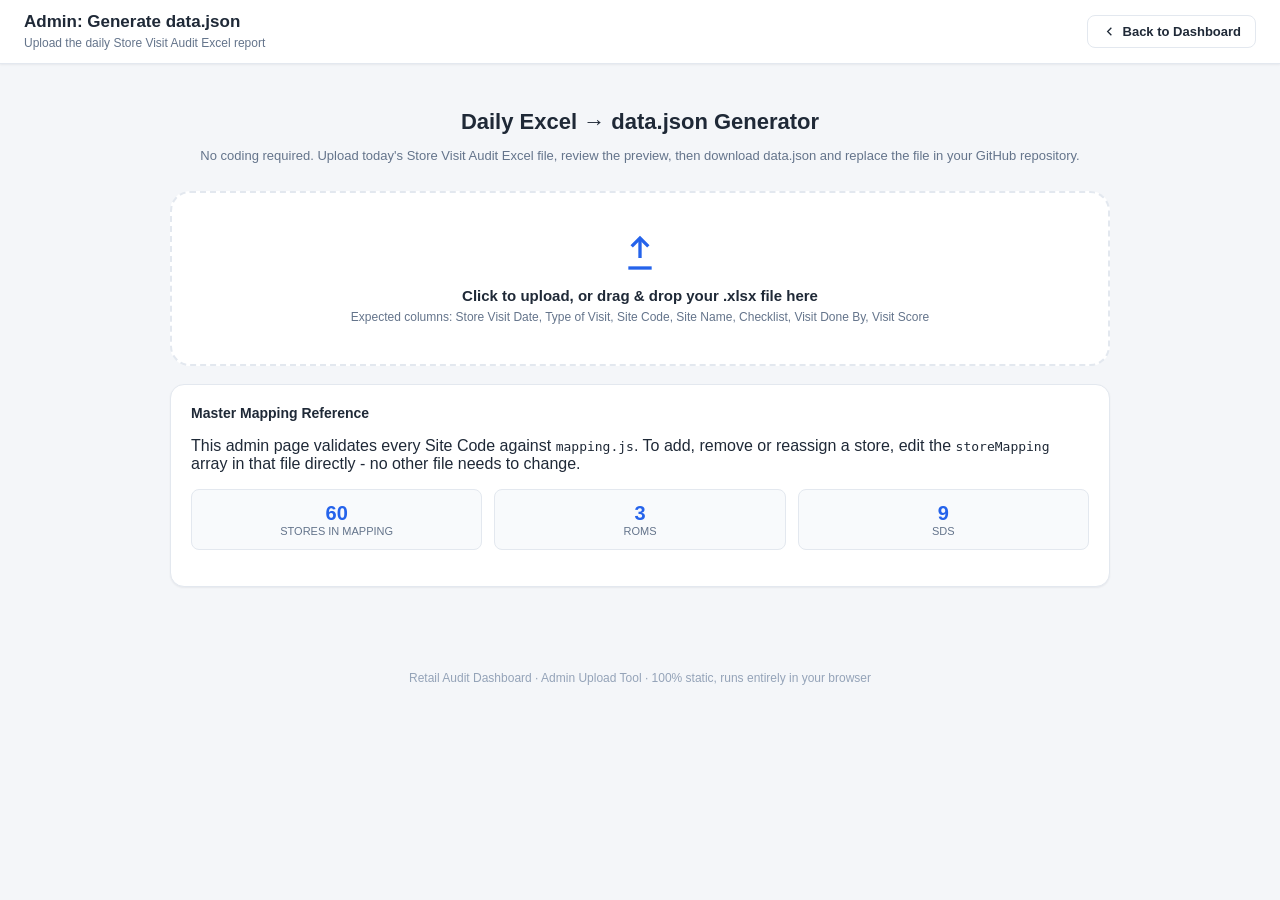
==== admin-generator.html @ 05a46dc3 "Add files via upload" ====
<!DOCTYPE html>
<html lang="en">
<head>
<meta charset="UTF-8" />
<meta name="viewport" content="width=device-width, initial-scale=1.0" />
<title>Admin - Generate data.json | Retail Audit Dashboard</title>

<!-- SheetJS: reads the daily Store Visit Audit Excel report -->
<script src="https://cdnjs.cloudflare.com/ajax/libs/xlsx/0.18.5/xlsx.full.min.js"></script>
<link rel="stylesheet" href="style.css?v=20260703c" />
</head>
<body>

  <div class="toast-container" id="toast-container"></div>

  <header class="app-header">
    <div class="brand">
      <img src="logo.png" alt="Logo" class="logo" onerror="this.style.display='none'" />
      <div class="brand-text">
        <h1>Admin: Generate data.json</h1>
        <span>Upload the daily Store Visit Audit Excel report</span>
      </div>
    </div>
    <div class="header-actions">
      <a class="btn" href="index.html">
        <svg viewBox="0 0 24 24" fill="none" stroke="currentColor" stroke-width="2"><path d="m15 18-6-6 6-6"/></svg>
        Back to Dashboard
      </a>
    </div>
  </header>

  <div class="admin-shell">

    <div class="admin-hero">
      <h1>Daily Excel &rarr; data.json Generator</h1>
      <p>No coding required. Upload today's Store Visit Audit Excel file, review the preview, then download data.json and replace the file in your GitHub repository.</p>
    </div>

    <!-- Step 1: Upload -->
    <div class="upload-zone" id="upload-zone" onclick="document.getElementById('file-input').click()">
      <svg viewBox="0 0 24 24" fill="none" stroke="currentColor" stroke-width="2"><path d="M12 3v12"/><path d="m7 8 5-5 5 5"/><path d="M5 21h14"/></svg>
      <h3>Click to upload, or drag &amp; drop your .xlsx file here</h3>
      <p>Expected columns: Store Visit Date, Type of Visit, Site Code, Site Name, Checklist, Visit Done By, Visit Score</p>
      <input type="file" id="file-input" accept=".xlsx,.xls" />
    </div>

    <!-- Step 2: Validation summary (hidden until a file is processed) -->
    <div class="step-card" id="validation-card" style="display:none;">
      <h3><span class="step-number">2</span> Validation Summary</h3>
      <div class="summary-grid">
        <div class="summary-box"><div class="val" id="sum-rows">0</div><div class="lab">Rows Read</div></div>
        <div class="summary-box"><div class="val" id="sum-valid">0</div><div class="lab">Valid Records</div></div>
        <div class="summary-box"><div class="val" id="sum-stores">0</div><div class="lab">Unique Stores Visited</div></div>
        <div class="summary-box"><div class="val" id="sum-unmapped">0</div><div class="lab">Unmapped Site Codes</div></div>
        <div class="summary-box"><div class="val" id="sum-errors">0</div><div class="lab">Rows Skipped</div></div>
      </div>
      <ul class="validation-list" id="validation-list"></ul>
    </div>

    <!-- Step 3: Preview -->
    <div class="step-card" id="preview-card" style="display:none;">
      <h3><span class="step-number">3</span> Preview Records (first 50 shown)</h3>
      <div class="table-scroll">
        <table class="data-table">
          <thead>
            <tr>
              <th>Visit Date</th><th>Visit Type</th><th>Site Code</th><th>Site Name</th>
              <th>Checklist</th><th>Visit Done By</th><th>Visit Score</th><th>ROM</th><th>SD</th>
            </tr>
          </thead>
          <tbody id="preview-table-body"></tbody>
        </table>
      </div>
    </div>

    <!-- Step 4: Generate + Download -->
    <div class="step-card" id="generate-card" style="display:none;">
      <h3><span class="step-number">4</span> Generate &amp; Download data.json</h3>
      <p class="panel-sub">Download the file below, then replace <code>data.json</code> in the project root of your GitHub repository and commit the change. The Live Dashboard will automatically show the new data the next time it's opened.</p>
      <div class="actions-row">
        <button class="btn btn-primary" id="download-btn">
          <svg viewBox="0 0 24 24" fill="none" stroke="currentColor" stroke-width="2"><path d="M21 15v4a2 2 0 0 1-2 2H5a2 2 0 0 1-2-2v-4"/><path d="M7 10l5 5 5-5"/><path d="M12 15V3"/></svg>
          Download data.json
        </button>
        <button class="btn" id="start-over-btn">Start Over</button>
      </div>
    </div>

    <div class="step-card">
      <h3>Master Mapping Reference</h3>
      <p class="panel-sub">This admin page validates every Site Code against <code>mapping.js</code>. To add, remove or reassign a store, edit the <code>storeMapping</code> array in that file directly - no other file needs to change.</p>
      <div class="summary-grid">
        <div class="summary-box"><div class="val" id="map-total-stores">0</div><div class="lab">Stores in Mapping</div></div>
        <div class="summary-box"><div class="val" id="map-total-roms">0</div><div class="lab">ROMs</div></div>
        <div class="summary-box"><div class="val" id="map-total-sds">0</div><div class="lab">SDs</div></div>
      </div>
    </div>

  </div>

  <footer class="app-footer">Retail Audit Dashboard &middot; Admin Upload Tool &middot; 100% static, runs entirely in your browser</footer>

  <script src="mapping.js?v=20260703c"></script>
  <script>
  /**
   * Admin upload logic. Runs entirely client-side: SheetJS parses the
   * Excel file in the browser, no data ever leaves the machine.
   */
  (function () {
    "use strict";

    const REQUIRED_HEADERS = {
      visitDate: ["store visit date", "visit date"],
      visitType: ["type of visit", "visit type"],
      siteCode: ["site code"],
      siteName: ["site name"],
      checklist: ["checklist"],
      visitedBy: ["visit done by", "visited by"],
      visitScore: ["visit score"]
    };

    let generatedRecords = [];
    let generatedJson = null;

    document.addEventListener("DOMContentLoaded", function () {
      setText("map-total-stores", storeMapping.length);
      setText("map-total-roms", getAllRoms().length);
      setText("map-total-sds", getAllSds().length);

      const fileInput = document.getElementById("file-input");
      const uploadZone = document.getElementById("upload-zone");

      fileInput.addEventListener("change", function (e) {
        if (e.target.files && e.target.files[0]) handleFile(e.target.files[0]);
      });

      ["dragover", "dragenter"].forEach(evt =>
        uploadZone.addEventListener(evt, function (e) { e.preventDefault(); uploadZone.classList.add("dragover"); })
      );
      ["dragleave", "drop"].forEach(evt =>
        uploadZone.addEventListener(evt, function (e) { e.preventDefault(); uploadZone.classList.remove("dragover"); })
      );
      uploadZone.addEventListener("drop", function (e) {
        e.preventDefault();
        if (e.dataTransfer.files && e.dataTransfer.files[0]) handleFile(e.dataTransfer.files[0]);
      });

      document.getElementById("download-btn").addEventListener("click", downloadDataJson);
      document.getElementById("start-over-btn").addEventListener("click", resetAdmin);
    });

    function setText(id, val) {
      const el = document.getElementById(id);
      if (el) el.textContent = val;
    }

    function handleFile(file) {
      if (!/\.(xlsx|xls)$/i.test(file.name)) {
        toast("Please upload a .xlsx or .xls file.", "error");
        return;
      }
      const reader = new FileReader();
      reader.onerror = function () { toast("Could not read the selected file.", "error"); };
      reader.onload = function (e) {
        try {
          const data = new Uint8Array(e.target.result);
          const workbook = XLSX.read(data, { type: "array", cellDates: true });
          const firstSheetName = workbook.SheetNames[0];
          const sheet = workbook.Sheets[firstSheetName];
          // raw:true (with cellDates:true above) keeps date cells as real JS Date
          // objects and numeric/percentage cells as plain numbers, instead of
          // locale-formatted strings like "4/8/26" or "82%" that are ambiguous
          // to re-parse (is that April 8 or August 4?). We format dates and
          // scores ourselves below from the unambiguous raw values.
          const rows = XLSX.utils.sheet_to_json(sheet, { defval: "", raw: true });
          processRows(rows);
        } catch (err) {
          console.error(err);
          toast("Failed to parse the Excel file: " + err.message, "error");
        }
      };
      reader.readAsArrayBuffer(file);
    }

    function normalizeHeader(h) {
      return String(h).trim().toLowerCase();
    }

    function buildHeaderMap(sampleRow) {
      const headerMap = {};
      const actualHeaders = Object.keys(sampleRow || {});
      Object.keys(REQUIRED_HEADERS).forEach(function (field) {
        const aliases = REQUIRED_HEADERS[field];
        const match = actualHeaders.find(function (h) {
          return aliases.includes(normalizeHeader(h));
        });
        if (match) headerMap[field] = match;
      });
      return headerMap;
    }

    function excelSerialToDate(serial) {
      // Excel's epoch: Dec 30 1899. Convert serial day number to JS Date.
      const utcDays = Math.floor(serial - 25569);
      const utcValue = utcDays * 86400;
      return new Date(utcValue * 1000);
    }

    function pad2(n) { return n < 10 ? "0" + n : "" + n; }

    function formatDateValue(val) {
      if (val instanceof Date && !isNaN(val.getTime())) {
        return val.getFullYear() + "-" + pad2(val.getMonth() + 1) + "-" + pad2(val.getDate());
      }
      if (typeof val === "number") {
        const d = excelSerialToDate(val);
        if (!isNaN(d.getTime())) return d.getFullYear() + "-" + pad2(d.getMonth() + 1) + "-" + pad2(d.getDate());
      }
      if (typeof val === "string" && val.trim()) {
        const trimmed = val.trim();
        // Try native parse first (handles ISO and many common formats)
        const native = new Date(trimmed);
        if (!isNaN(native.getTime()) && /\d{4}/.test(trimmed)) {
          return native.getFullYear() + "-" + pad2(native.getMonth() + 1) + "-" + pad2(native.getDate());
        }
        // Try DD/MM/YYYY or DD-MM-YYYY
        const m = trimmed.match(/^(\d{1,2})[\/\-](\d{1,2})[\/\-](\d{2,4})$/);
        if (m) {
          let [, d, mo, y] = m;
          if (y.length === 2) y = "20" + y;
          return y + "-" + pad2(parseInt(mo, 10)) + "-" + pad2(parseInt(d, 10));
        }
      }
      return null;
    }

    function processRows(rows) {
      if (!rows.length) {
        toast("The uploaded file has no data rows.", "error");
        return;
      }

      const headerMap = buildHeaderMap(rows[0]);
      const missing = Object.keys(REQUIRED_HEADERS).filter(f => !headerMap[f]);

      const messages = [];
      if (missing.length) {
        messages.push({
          type: "error",
          text: "Missing required column(s): " + missing.join(", ") + ". Please check your Excel headers."
        });
      }

      let validCount = 0;
      let skipped = 0;
      let unmappedCount = 0;
      const unmappedCodes = new Set();
      const records = [];
      let visitId = 1;

      rows.forEach(function (row, idx) {
        const rawDate = headerMap.visitDate ? row[headerMap.visitDate] : "";
        const visitDate = formatDateValue(rawDate);
        const visitType = headerMap.visitType ? String(row[headerMap.visitType] || "").trim() : "";
        const siteCode = headerMap.siteCode ? String(row[headerMap.siteCode] || "").trim() : "";
        const siteNameRaw = headerMap.siteName ? String(row[headerMap.siteName] || "").trim() : "";
        const checklist = headerMap.checklist ? String(row[headerMap.checklist] || "").trim() : "";
        const visitedBy = headerMap.visitedBy ? String(row[headerMap.visitedBy] || "").trim() : "";
        const scoreRaw = headerMap.visitScore ? row[headerMap.visitScore] : "";
        let visitScore = typeof scoreRaw === "string" ? parseFloat(scoreRaw.replace("%", "")) : scoreRaw;
        // Excel stores percentage-formatted cells as a decimal fraction
        // (e.g. 82% is stored as 0.82). Detect that and scale up to 0-100.
        if (typeof visitScore === "number" && !isNaN(visitScore) && visitScore > 0 && visitScore <= 1) {
          visitScore = visitScore * 100;
        }

        // Skip completely blank rows
        const isBlankRow = !visitDate && !siteCode && !siteNameRaw && !visitType;
        if (isBlankRow) return;

        if (!visitDate || !siteCode || isNaN(visitScore)) {
          skipped++;
          return;
        }

        const mapped = getStoreBySiteCode(siteCode);
        if (!mapped) {
          unmappedCount++;
          unmappedCodes.add(siteCode);
        }

        records.push({
          visitId: visitId++,
          visitDate: visitDate,
          visitType: visitType || "Unspecified",
          siteCode: siteCode,
          siteName: mapped ? mapped.siteName : (siteNameRaw || "Unknown Site"),
          checklist: checklist || "Unspecified",
          visitedBy: visitedBy || "Unspecified",
          visitScore: Math.max(0, Math.min(100, Math.round(visitScore)))
        });
        validCount++;
      });

      if (unmappedCodes.size) {
        messages.push({
          type: "warn",
          text: unmappedCodes.size + " site code(s) not found in mapping.js: " + Array.from(unmappedCodes).slice(0, 10).join(", ") +
            (unmappedCodes.size > 10 ? "..." : "") + ". These rows were still included using the Site Name from the Excel file, but won't roll up under a ROM/SD until mapping.js is updated."
        });
      }
      if (skipped) {
        messages.push({
          type: "warn",
          text: skipped + " row(s) were skipped due to a missing/invalid Visit Date, Site Code, or Visit Score."
        });
      }
      if (!missing.length && !skipped) {
        messages.push({ type: "ok", text: "All required columns detected and every row parsed successfully." });
      }

      const uniqueStores = new Set(records.map(r => r.siteCode)).size;

      generatedRecords = records;
      generatedJson = {
        lastUpdated: new Date().toISOString(),
        totalStoresConfigured: (typeof TOTAL_STORES_TARGET !== "undefined") ? TOTAL_STORES_TARGET : 60,
        records: records
      };

      renderValidation(rows.length, validCount, uniqueStores, unmappedCount, skipped, messages);
      renderPreview(records);

      document.getElementById("validation-card").style.display = "block";
      document.getElementById("preview-card").style.display = records.length ? "block" : "none";
      document.getElementById("generate-card").style.display = (records.length && !missing.length) ? "block" : "none";

      if (missing.length) {
        toast("Upload failed validation. See the summary below.", "error");
      } else {
        toast("File processed successfully. Review the preview and download data.json.", "success");
      }
    }

    function renderValidation(rowsRead, valid, uniqueStores, unmapped, skipped, messages) {
      setText("sum-rows", rowsRead);
      setText("sum-valid", valid);
      setText("sum-stores", uniqueStores);
      setText("sum-unmapped", unmapped);
      setText("sum-errors", skipped);

      const list = document.getElementById("validation-list");
      list.innerHTML = messages.map(function (m) {
        const icon = m.type === "error" ? "&#10060;" : (m.type === "warn" ? "&#9888;&#65039;" : "&#9989;");
        return '<li class="' + m.type + '"><span>' + icon + '</span><span>' + escapeHtml(m.text) + '</span></li>';
      }).join("");
    }

    function renderPreview(records) {
      const tbody = document.getElementById("preview-table-body");
      const sample = records.slice(0, 50);
      if (!sample.length) {
        tbody.innerHTML = '<tr><td colspan="9"><div class="empty-state">No valid records to preview.</div></td></tr>';
        return;
      }
      tbody.innerHTML = sample.map(function (r) {
        const mapped = getStoreBySiteCode(r.siteCode);
        const rom = mapped ? mapped.rom : "Unmapped";
        const sd = mapped ? mapped.sd : "Unmapped";
        return "<tr>" +
          "<td>" + escapeHtml(r.visitDate) + "</td>" +
          "<td>" + escapeHtml(r.visitType) + "</td>" +
          "<td>" + escapeHtml(r.siteCode) + "</td>" +
          "<td>" + escapeHtml(r.siteName) + "</td>" +
          "<td>" + escapeHtml(r.checklist) + "</td>" +
          "<td>" + escapeHtml(r.visitedBy) + "</td>" +
          "<td><span class=\"score-pill " + scoreClass(r.visitScore) + "\">" + r.visitScore + "%</span></td>" +
          "<td>" + escapeHtml(rom) + "</td>" +
          "<td>" + escapeHtml(sd) + "</td>" +
          "</tr>";
      }).join("");
    }

    function scoreClass(score) {
      if (score >= 85) return "high";
      if (score >= 70) return "mid";
      return "low";
    }

    function escapeHtml(str) {
      return String(str)
        .replace(/&/g, "&amp;")
        .replace(/</g, "&lt;")
        .replace(/>/g, "&gt;")
        .replace(/"/g, "&quot;");
    }

    function downloadDataJson() {
      if (!generatedJson) {
        toast("Nothing to download yet - upload a file first.", "error");
        return;
      }
      const blob = new Blob([JSON.stringify(generatedJson, null, 2)], { type: "application/json" });
      const url = URL.createObjectURL(blob);
      const a = document.createElement("a");
      a.href = url;
      a.download = "data.json";
      document.body.appendChild(a);
      a.click();
      a.remove();
      setTimeout(function () { URL.revokeObjectURL(url); }, 2000);
      toast("data.json downloaded. Replace it in your GitHub repository and commit.", "success");
    }

    function resetAdmin() {
      generatedRecords = [];
      generatedJson = null;
      document.getElementById("file-input").value = "";
      document.getElementById("validation-card").style.display = "none";
      document.getElementById("preview-card").style.display = "none";
      document.getElementById("generate-card").style.display = "none";
    }

    function toast(message, type) {
      const container = document.getElementById("toast-container");
      const el = document.createElement("div");
      el.className = "toast " + (type || "");
      el.textContent = message;
      container.appendChild(el);
      setTimeout(function () { el.remove(); }, 5000);
    }
  })();
  </script>
</body>
</html>
---- style.css ----
/* =============================================================================
   Retail Audit Dashboard - style.css
   Theme: White / Light Grey / Blue Accent - Executive (Power BI / Tableau style)
   ============================================================================= */

:root {
  /* Core palette */
  --color-bg: #f4f6f9;
  --color-surface: #ffffff;
  --color-surface-alt: #f8fafc;
  --color-border: #e3e8ef;
  --color-text: #1f2937;
  --color-text-muted: #64748b;
  --color-text-faint: #94a3b8;

  /* Blue accent system */
  --color-primary: #2563eb;
  --color-primary-dark: #1d4ed8;
  --color-primary-light: #dbeafe;
  --color-primary-soft: #eff6ff;

  /* Status colors */
  --color-success: #16a34a;
  --color-success-bg: #dcfce7;
  --color-warning: #d97706;
  --color-warning-bg: #fef3c7;
  --color-danger: #dc2626;
  --color-danger-bg: #fee2e2;

  /* Shadows & radius */
  --shadow-sm: 0 1px 2px rgba(15, 23, 42, 0.06);
  --shadow-md: 0 4px 12px rgba(15, 23, 42, 0.08);
  --shadow-lg: 0 10px 30px rgba(15, 23, 42, 0.12);
  --radius-sm: 8px;
  --radius-md: 14px;
  --radius-lg: 20px;

  --header-height: 64px;
  --filters-height: 64px;
  --transition: all 0.2s ease;
}

* { box-sizing: border-box; }

html, body {
  margin: 0;
  padding: 0;
  background: var(--color-bg);
  color: var(--color-text);
  font-family: 'Segoe UI', -apple-system, BlinkMacSystemFont, Roboto, Helvetica, Arial, sans-serif;
  -webkit-font-smoothing: antialiased;
  scroll-behavior: smooth;
}

a { color: var(--color-primary); text-decoration: none; }

/* ---------------------------------------------------------------------------
   Top App Bar
   ------------------------------------------------------------------------- */
.app-header {
  position: sticky;
  top: 0;
  z-index: 50;
  height: var(--header-height);
  display: flex;
  align-items: center;
  justify-content: space-between;
  padding: 0 24px;
  background: var(--color-surface);
  border-bottom: 1px solid var(--color-border);
  box-shadow: var(--shadow-sm);
}

.app-header .brand {
  display: flex;
  align-items: center;
  gap: 12px;
}

.app-header .brand img.logo {
  height: 32px;
  width: 32px;
  object-fit: contain;
  border-radius: 6px;
}

.app-header .brand-text h1 {
  font-size: 17px;
  font-weight: 700;
  margin: 0;
  line-height: 1.2;
  color: var(--color-text);
}

.app-header .brand-text span {
  font-size: 12px;
  color: var(--color-text-muted);
}

.app-header .header-actions {
  display: flex;
  align-items: center;
  gap: 10px;
  flex-wrap: wrap;
}

.last-updated {
  font-size: 12px;
  color: var(--color-text-muted);
  background: var(--color-surface-alt);
  border: 1px solid var(--color-border);
  padding: 6px 12px;
  border-radius: 999px;
  display: flex;
  align-items: center;
  gap: 6px;
}

.last-updated .dot {
  width: 8px;
  height: 8px;
  border-radius: 50%;
  background: var(--color-success);
  box-shadow: 0 0 0 3px var(--color-success-bg);
}

/* ---------------------------------------------------------------------------
   Buttons
   ------------------------------------------------------------------------- */
.btn {
  display: inline-flex;
  align-items: center;
  gap: 6px;
  font-size: 13px;
  font-weight: 600;
  padding: 8px 14px;
  border-radius: var(--radius-sm);
  border: 1px solid var(--color-border);
  background: var(--color-surface);
  color: var(--color-text);
  cursor: pointer;
  transition: var(--transition);
  white-space: nowrap;
}

.btn:hover { background: var(--color-surface-alt); border-color: #cbd5e1; }
.btn:active { transform: translateY(1px); }

.btn-primary {
  background: var(--color-primary);
  border-color: var(--color-primary);
  color: #fff;
}
.btn-primary:hover { background: var(--color-primary-dark); border-color: var(--color-primary-dark); }

.btn-ghost {
  background: transparent;
  border-color: transparent;
  color: var(--color-primary);
}
.btn-ghost:hover { background: var(--color-primary-soft); }

.btn-sm { padding: 5px 10px; font-size: 12px; }
.btn svg { width: 15px; height: 15px; flex-shrink: 0; }

/* ---------------------------------------------------------------------------
   Layout shell
   ------------------------------------------------------------------------- */
.container {
  max-width: 1440px;
  margin: 0 auto;
  padding: 20px 24px 60px;
}

/* ---------------------------------------------------------------------------
   Sticky Filters Bar
   ------------------------------------------------------------------------- */
.filters-bar {
  position: sticky;
  top: var(--header-height);
  z-index: 40;
  background: var(--color-surface);
  border: 1px solid var(--color-border);
  border-radius: var(--radius-md);
  box-shadow: var(--shadow-sm);
  padding: 14px 16px;
  margin: 18px 0;
  display: flex;
  flex-wrap: wrap;
  gap: 12px;
  align-items: flex-end;
}

.filter-field {
  display: flex;
  flex-direction: column;
  gap: 4px;
  min-width: 150px;
  flex: 1 1 150px;
}

.filter-field label {
  font-size: 11px;
  font-weight: 700;
  text-transform: uppercase;
  letter-spacing: 0.04em;
  color: var(--color-text-muted);
}

.filter-field select,
.filter-field input[type="date"],
.filter-field input[type="month"],
.filter-field input[type="text"] {
  padding: 8px 10px;
  border: 1px solid var(--color-border);
  border-radius: var(--radius-sm);
  background: var(--color-surface-alt);
  font-size: 13px;
  color: var(--color-text);
  transition: var(--transition);
}

.filter-field select:focus,
.filter-field input:focus {
  outline: none;
  border-color: var(--color-primary);
  background: var(--color-surface);
  box-shadow: 0 0 0 3px var(--color-primary-light);
}

.filters-bar .filter-actions {
  display: flex;
  gap: 8px;
  align-items: center;
}

/* ---------------------------------------------------------------------------
   KPI Cards
   ------------------------------------------------------------------------- */
.kpi-grid {
  display: grid;
  grid-template-columns: repeat(auto-fit, minmax(180px, 1fr));
  gap: 16px;
  margin-bottom: 22px;
}

.kpi-card {
  background: var(--color-surface);
  border: 1px solid var(--color-border);
  border-radius: var(--radius-md);
  padding: 18px;
  box-shadow: var(--shadow-sm);
  transition: var(--transition);
  position: relative;
  overflow: hidden;
}

.kpi-card:hover {
  box-shadow: var(--shadow-md);
  transform: translateY(-2px);
}

.kpi-card .kpi-top {
  display: flex;
  align-items: center;
  justify-content: space-between;
  margin-bottom: 10px;
}

.kpi-icon {
  width: 38px;
  height: 38px;
  border-radius: var(--radius-sm);
  display: flex;
  align-items: center;
  justify-content: center;
  background: var(--color-primary-soft);
  color: var(--color-primary);
}
.kpi-icon svg { width: 20px; height: 20px; }

.kpi-card .kpi-label {
  font-size: 12px;
  font-weight: 600;
  color: var(--color-text-muted);
  text-transform: uppercase;
  letter-spacing: 0.03em;
}

.kpi-card .kpi-value {
  font-size: 28px;
  font-weight: 800;
  color: var(--color-text);
  line-height: 1.1;
  margin-top: 2px;
}

.kpi-card .kpi-sub {
  font-size: 12px;
  color: var(--color-text-faint);
  margin-top: 4px;
}

.kpi-card.accent-blue .kpi-value { color: var(--color-primary); }
.kpi-card.accent-green .kpi-value { color: var(--color-success); }
.kpi-card.accent-amber .kpi-value { color: var(--color-warning); }
.kpi-card.accent-red .kpi-value { color: var(--color-danger); }

/* ---------------------------------------------------------------------------
   Section headers & panels
   ------------------------------------------------------------------------- */
.section-title {
  font-size: 15px;
  font-weight: 700;
  color: var(--color-text);
  margin: 28px 0 12px;
  display: flex;
  align-items: center;
  gap: 8px;
}

.section-title .badge-count {
  font-size: 11px;
  font-weight: 700;
  background: var(--color-primary-soft);
  color: var(--color-primary);
  padding: 2px 8px;
  border-radius: 999px;
}

.panel {
  background: var(--color-surface);
  border: 1px solid var(--color-border);
  border-radius: var(--radius-md);
  box-shadow: var(--shadow-sm);
  padding: 18px;
}

.panel-header {
  display: flex;
  align-items: center;
  justify-content: space-between;
  margin-bottom: 12px;
  gap: 10px;
  flex-wrap: wrap;
}

.panel-header h3 {
  font-size: 14px;
  font-weight: 700;
  margin: 0;
  color: var(--color-text);
}

.panel-header .panel-sub {
  font-size: 12px;
  color: var(--color-text-muted);
}

/* ---------------------------------------------------------------------------
   Charts grid
   ------------------------------------------------------------------------- */
.charts-grid {
  display: grid;
  grid-template-columns: repeat(auto-fit, minmax(420px, 1fr));
  gap: 16px;
}

.chart-card {
  background: var(--color-surface);
  border: 1px solid var(--color-border);
  border-radius: var(--radius-md);
  box-shadow: var(--shadow-sm);
  padding: 16px;
  transition: var(--transition);
}
.chart-card:hover { box-shadow: var(--shadow-md); }

.chart-card .chart-canvas-wrap {
  position: relative;
  height: 280px;
}

.chart-card.chart-wide { grid-column: span 2; }

@media (max-width: 900px) {
  .chart-card.chart-wide { grid-column: span 1; }
}

/* ---------------------------------------------------------------------------
   Tables
   ------------------------------------------------------------------------- */
.table-toolbar {
  display: flex;
  align-items: center;
  justify-content: space-between;
  gap: 10px;
  flex-wrap: wrap;
  margin-bottom: 12px;
}

.search-box {
  position: relative;
  min-width: 240px;
  flex: 1 1 240px;
}

.search-box input {
  width: 100%;
  padding: 8px 10px 8px 32px;
  border: 1px solid var(--color-border);
  border-radius: var(--radius-sm);
  font-size: 13px;
  background: var(--color-surface-alt);
}
.search-box input:focus {
  outline: none;
  border-color: var(--color-primary);
  background: var(--color-surface);
}
.search-box svg {
  position: absolute;
  left: 10px;
  top: 50%;
  transform: translateY(-50%);
  width: 15px;
  height: 15px;
  color: var(--color-text-faint);
}

.table-scroll {
  overflow-x: auto;
  border-radius: var(--radius-sm);
  border: 1px solid var(--color-border);
}

table.data-table {
  width: 100%;
  border-collapse: collapse;
  font-size: 13px;
  min-width: 640px;
}

table.data-table thead th {
  position: sticky;
  top: 0;
  background: var(--color-surface-alt);
  color: var(--color-text-muted);
  text-transform: uppercase;
  font-size: 11px;
  letter-spacing: 0.03em;
  font-weight: 700;
  padding: 10px 12px;
  border-bottom: 1px solid var(--color-border);
  cursor: pointer;
  white-space: nowrap;
  user-select: none;
}

table.data-table thead th:hover { color: var(--color-primary); }

table.data-table thead th .sort-arrow {
  margin-left: 4px;
  opacity: 0.5;
  font-size: 10px;
}
table.data-table thead th.sorted .sort-arrow { opacity: 1; color: var(--color-primary); }

table.data-table tbody td {
  padding: 9px 12px;
  border-bottom: 1px solid var(--color-border);
  color: var(--color-text);
  white-space: nowrap;
}

table.data-table tbody tr:hover { background: var(--color-primary-soft); }
table.data-table tbody tr:last-child td { border-bottom: none; }

.score-pill {
  display: inline-block;
  padding: 2px 10px;
  border-radius: 999px;
  font-weight: 700;
  font-size: 12px;
}
.score-pill.high { background: var(--color-success-bg); color: var(--color-success); }
.score-pill.mid { background: var(--color-warning-bg); color: var(--color-warning); }
.score-pill.low { background: var(--color-danger-bg); color: var(--color-danger); }

.progress-bar {
  width: 100%;
  height: 8px;
  border-radius: 999px;
  background: var(--color-border);
  overflow: hidden;
}
.progress-bar > span {
  display: block;
  height: 100%;
  background: linear-gradient(90deg, var(--color-primary), var(--color-primary-dark));
  border-radius: 999px;
  transition: width 0.6s ease;
}

.table-footer {
  display: flex;
  justify-content: space-between;
  align-items: center;
  margin-top: 10px;
  font-size: 12px;
  color: var(--color-text-muted);
}

.empty-state {
  text-align: center;
  padding: 40px 20px;
  color: var(--color-text-muted);
  font-size: 13px;
}

/* ---------------------------------------------------------------------------
   Loading overlay
   ------------------------------------------------------------------------- */
#loading-overlay {
  position: fixed;
  inset: 0;
  background: rgba(244, 246, 249, 0.92);
  z-index: 999;
  display: flex;
  flex-direction: column;
  align-items: center;
  justify-content: center;
  gap: 14px;
  transition: opacity 0.3s ease, visibility 0.3s ease;
}
#loading-overlay.hidden { opacity: 0; visibility: hidden; pointer-events: none; }

.spinner {
  width: 46px;
  height: 46px;
  border: 4px solid var(--color-primary-light);
  border-top-color: var(--color-primary);
  border-radius: 50%;
  animation: spin 0.8s linear infinite;
}
@keyframes spin { to { transform: rotate(360deg); } }

#loading-overlay p {
  font-size: 13px;
  font-weight: 600;
  color: var(--color-text-muted);
}

/* ---------------------------------------------------------------------------
   Toast / error banner
   ------------------------------------------------------------------------- */
.toast-container {
  position: fixed;
  bottom: 20px;
  right: 20px;
  z-index: 998;
  display: flex;
  flex-direction: column;
  gap: 10px;
}

.toast {
  background: var(--color-surface);
  border: 1px solid var(--color-border);
  border-left: 4px solid var(--color-primary);
  box-shadow: var(--shadow-md);
  border-radius: var(--radius-sm);
  padding: 12px 16px;
  font-size: 13px;
  max-width: 320px;
  animation: slideIn 0.25s ease;
}
.toast.error { border-left-color: var(--color-danger); }
.toast.success { border-left-color: var(--color-success); }
@keyframes slideIn { from { opacity: 0; transform: translateX(20px); } to { opacity: 1; transform: translateX(0); } }

.banner-error {
  background: var(--color-danger-bg);
  color: #991b1b;
  border: 1px solid #fecaca;
  border-radius: var(--radius-md);
  padding: 16px;
  margin: 18px 0;
  font-size: 13px;
}

/* ---------------------------------------------------------------------------
   Footer
   ------------------------------------------------------------------------- */
.app-footer {
  text-align: center;
  padding: 24px;
  color: var(--color-text-faint);
  font-size: 12px;
}

/* ---------------------------------------------------------------------------
   Responsive
   ------------------------------------------------------------------------- */
@media (max-width: 720px) {
  .app-header { padding: 0 14px; flex-wrap: wrap; height: auto; padding-top: 10px; padding-bottom: 10px; gap: 8px; }
  .filters-bar { top: 0; position: static; }
  .container { padding: 14px 14px 40px; }
  .charts-grid { grid-template-columns: 1fr; }
  .kpi-grid { grid-template-columns: repeat(2, 1fr); }
}

/* ---------------------------------------------------------------------------
   Admin page specific
   ------------------------------------------------------------------------- */
.admin-shell {
  max-width: 980px;
  margin: 0 auto;
  padding: 30px 20px 60px;
}

.admin-hero {
  text-align: center;
  margin-bottom: 28px;
}
.admin-hero h1 { font-size: 22px; margin-bottom: 6px; }
.admin-hero p { color: var(--color-text-muted); font-size: 13px; }

.upload-zone {
  border: 2px dashed var(--color-border);
  border-radius: var(--radius-lg);
  background: var(--color-surface);
  padding: 40px 20px;
  text-align: center;
  cursor: pointer;
  transition: var(--transition);
}
.upload-zone:hover, .upload-zone.dragover {
  border-color: var(--color-primary);
  background: var(--color-primary-soft);
}
.upload-zone svg { width: 40px; height: 40px; color: var(--color-primary); margin-bottom: 10px; }
.upload-zone h3 { margin: 0 0 6px; font-size: 15px; }
.upload-zone p { margin: 0; font-size: 12px; color: var(--color-text-muted); }
.upload-zone input[type="file"] { display: none; }

.step-card {
  background: var(--color-surface);
  border: 1px solid var(--color-border);
  border-radius: var(--radius-md);
  box-shadow: var(--shadow-sm);
  padding: 20px;
  margin-top: 18px;
}
.step-card h3 {
  font-size: 14px;
  margin: 0 0 12px;
  display: flex;
  align-items: center;
  gap: 8px;
}
.step-number {
  width: 22px;
  height: 22px;
  border-radius: 50%;
  background: var(--color-primary);
  color: #fff;
  font-size: 12px;
  font-weight: 700;
  display: inline-flex;
  align-items: center;
  justify-content: center;
}

.summary-grid {
  display: grid;
  grid-template-columns: repeat(auto-fit, minmax(140px, 1fr));
  gap: 12px;
  margin-bottom: 16px;
}
.summary-box {
  background: var(--color-surface-alt);
  border: 1px solid var(--color-border);
  border-radius: var(--radius-sm);
  padding: 12px;
  text-align: center;
}
.summary-box .val { font-size: 20px; font-weight: 800; color: var(--color-primary); }
.summary-box .lab { font-size: 11px; color: var(--color-text-muted); text-transform: uppercase; }

.validation-list { list-style: none; padding: 0; margin: 0; font-size: 13px; }
.validation-list li { padding: 6px 0; display: flex; gap: 8px; align-items: flex-start; }
.validation-list li.ok { color: var(--color-success); }
.validation-list li.warn { color: var(--color-warning); }
.validation-list li.error { color: var(--color-danger); }

.actions-row { display: flex; gap: 10px; margin-top: 16px; flex-wrap: wrap; }

/* Print styles */
@media print {
  .app-header, .filters-bar, .btn, .table-toolbar, #loading-overlay, .toast-container { display: none !important; }
  body { background: #fff; }
  .panel, .chart-card, .kpi-card { box-shadow: none; border: 1px solid #ddd; break-inside: avoid; }
  .container { padding: 0; }
}
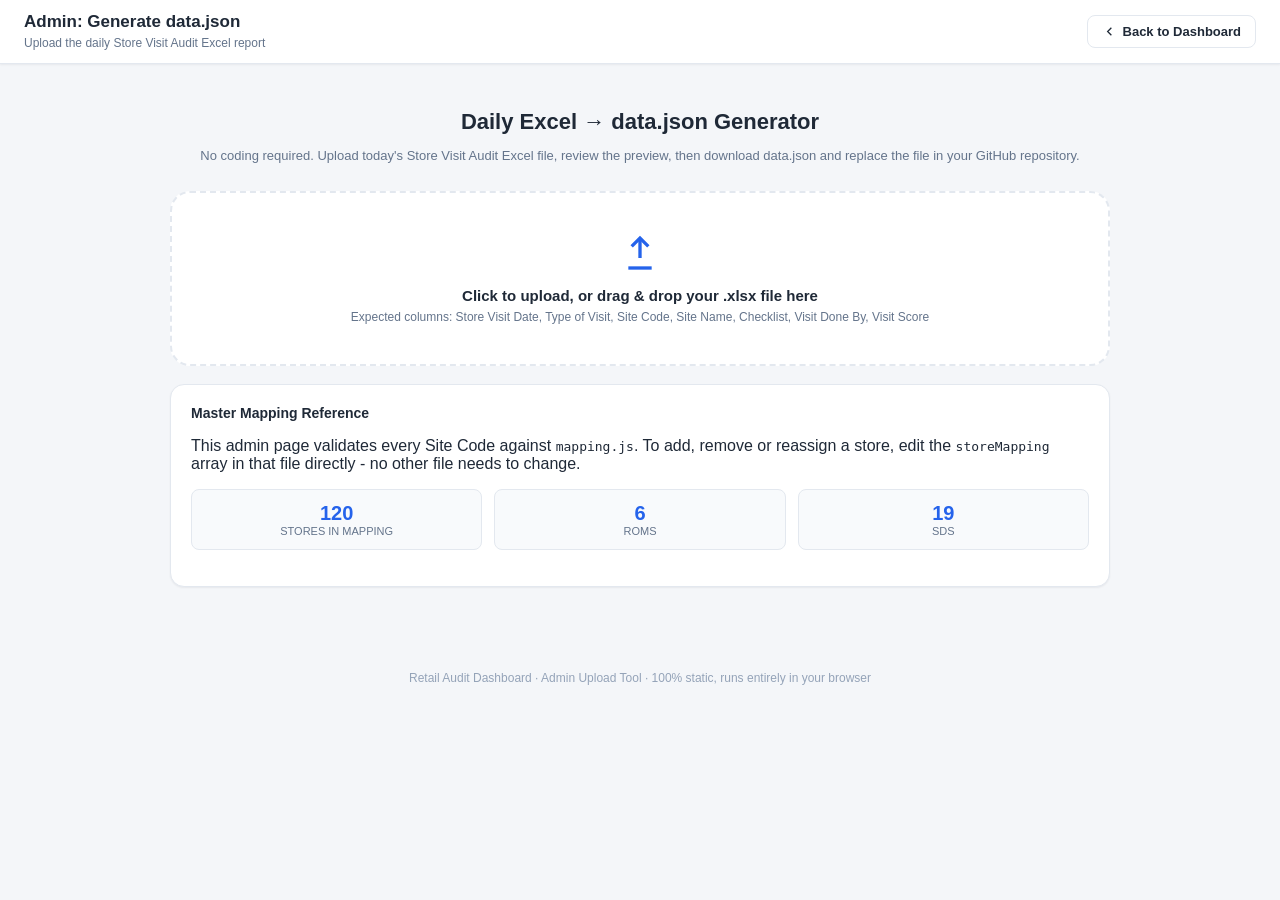
==== commit 801a1f61: "Add files via upload" ====
--- a/admin-generator.html
+++ b/admin-generator.html
@@ -7,7 +7,7 @@
 
 <!-- SheetJS: reads the daily Store Visit Audit Excel report -->
 <script src="https://cdnjs.cloudflare.com/ajax/libs/xlsx/0.18.5/xlsx.full.min.js"></script>
-<link rel="stylesheet" href="style.css?v=20260703c" />
+<link rel="stylesheet" href="style.css?v=20260706a" />
 </head>
 <body>
 
@@ -100,7 +100,7 @@
 
   <footer class="app-footer">Retail Audit Dashboard &middot; Admin Upload Tool &middot; 100% static, runs entirely in your browser</footer>
 
-  <script src="mapping.js?v=20260703c"></script>
+  <script src="mapping.js?v=20260706a"></script>
   <script>
   /**
    * Admin upload logic. Runs entirely client-side: SheetJS parses the
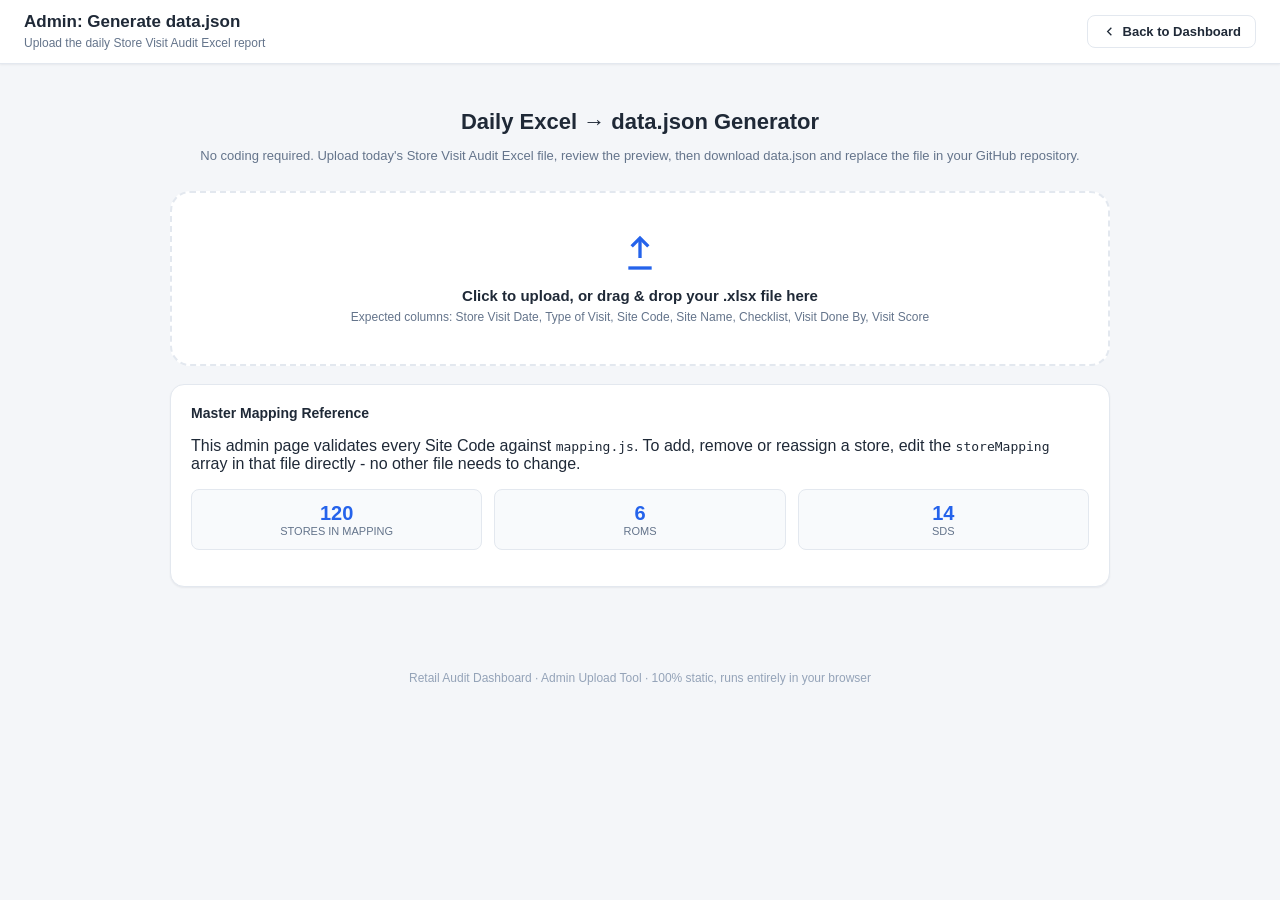
==== commit 26ee44cf: "Add files via upload" ====
--- a/admin-generator.html
+++ b/admin-generator.html
@@ -7,7 +7,7 @@
 
 <!-- SheetJS: reads the daily Store Visit Audit Excel report -->
 <script src="https://cdnjs.cloudflare.com/ajax/libs/xlsx/0.18.5/xlsx.full.min.js"></script>
-<link rel="stylesheet" href="style.css?v=20260706a" />
+<link rel="stylesheet" href="style.css?v=20260706b" />
 </head>
 <body>
 
@@ -100,7 +100,7 @@
 
   <footer class="app-footer">Retail Audit Dashboard &middot; Admin Upload Tool &middot; 100% static, runs entirely in your browser</footer>
 
-  <script src="mapping.js?v=20260706a"></script>
+  <script src="mapping.js?v=20260706b"></script>
   <script>
   /**
    * Admin upload logic. Runs entirely client-side: SheetJS parses the
